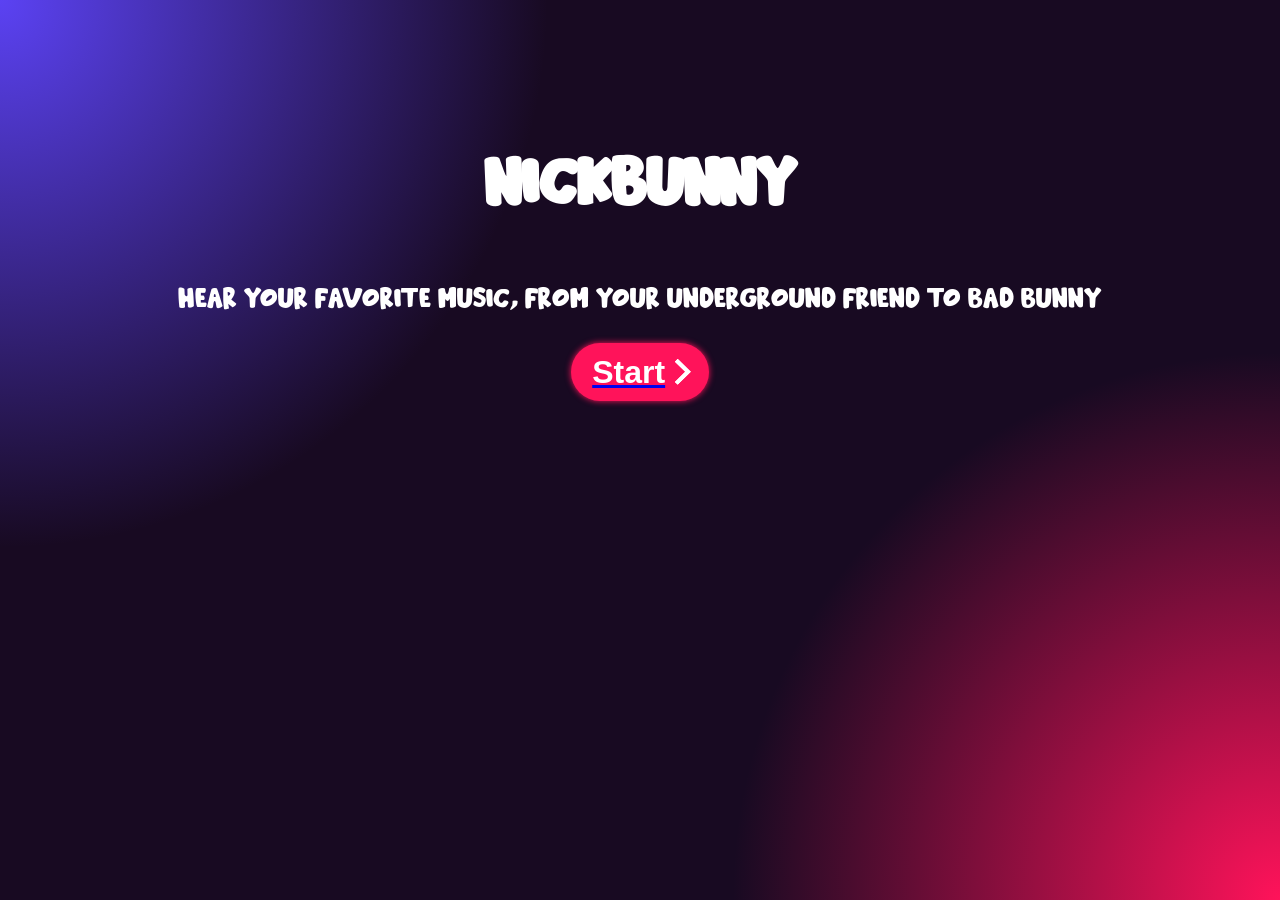
==== index.html @ d9bc872d "First commit" ====
<!DOCTYPE html>
    <html lang="en">
    <head>
        <meta charset="UTF-8">
        <meta name="viewport" content="width=device-width, initial-scale=1.0">
        <title>nickBunny</title>
        <link rel = "stylesheet" href = "style.css">
    </head>
    <body>

        <main id = "contaianer">
        <h1 id = "title" >helloWorld</h1>
        <h1 id = "title1">NickBunny</h1> 

        <p id = "descriptionPage">Hear your favorite music, from your underground friend to Bad Bunny</p>
        <div id = "container2">
        <a href = "home.html">
        <button id="login">
        <span>Start</span>

        <svg xmlns="http://www.w3.org/2000/svg" viewBox="0 0 66 43">
        <polygon
        points="39.58,4.46 44.11,0 66,21.5 44.11,43 39.58,38.54 56.94,21.5"
        ></polygon>

        <polygon
         points="19.79,4.46 24.32,0 46.21,21.5 24.32,43 19.79,38.54 37.15,21.5"
        ></polygon>

        <polygon
          points="0,4.46 4.53,0 26.42,21.5 4.53,43 0,38.54 17.36,21.5"
        ></polygon>
        </svg>
        </button>
        </a>

        
        </div>

        </main>
        

 
        <script src = "script.js"></script>
    </body>
    </html>
---- style.css ----
@font-face {
  font-family: "beachday";
  src: url("beachday.ttf") format("truetype");
}

html,
body {
  margin: 0;
  width: 100%;
  min-height: 100%;
}

body {
  min-height: 100vh;

  background:
    radial-gradient(circle at top left, #5b42f3, transparent 35%),
    radial-gradient(circle at bottom right, #ff135a, transparent 35%),
    #180a22;

  background-attachment: fixed;
  background-repeat: no-repeat;
  background-size: cover;

  font-family: "beachday";
}


#title {
    visibility: hidden;
    margin: 0 auto;
}

#title1 {
    text-align: center;
    font-size: 70px;
    margin-top: 100px;
    color: white;

}

#descriptionPage {
    text-align:center;
    margin-top: 60px;
    font-size: 30px;
    color: white;
}

#container2 {
    display:flex;
    gap: 40px;
    justify-content: center;


}


#login {
  --main-size: 2em;
  --color-text: #ffffff;
  --color-background: #ff135a;
  --color-background-hover: #ff1472;
  --color-outline: #ff145a40;
  --color-shadow: #00000040;

  cursor: pointer;
  display: flex;
  justify-content: center;
  align-items: center;

  text-decoration: none;
  border: none;

  border-radius: calc(var(--main-size) * 100);

  padding: 0.33em 0 0.33em 0.66em;

  font-family: "Poppins", sans-serif;
  font-weight: 600;
  font-size: var(--main-size);

  color: var(--color-text);
  background: var(--color-background);

  box-shadow: 0 0 0.2em 0 var(--color-background);

  transition: 1s;
}

#login:active {
  transform: scale(0.95);
}

#login:hover {
  outline: 0.1em solid transparent;
  outline-offset: 0.2em;

  box-shadow: 0 0 1em 0 var(--color-background);

  animation:
    ripple 1s linear infinite,
    colorize 1s infinite;

  transition: 0.5s;
}

#login span {
  margin-right: 0.3em;
  transition: 0.5s;
}

#login:hover span {
  text-shadow: 5px 5px 5px var(--color-shadow);
}

#login:active span {
  text-shadow: none;
}

#login svg {
  height: 0.8em;
  fill: var(--color-text);

  margin-right: -0.16em;

  position: relative;

  transition: 0.5s;
}

#login:hover svg {
  margin-right: 0.66em;

  filter: drop-shadow(
    5px 5px 2.5px var(--color-shadow)
  );

  transition: 0.5s;
}

#login:active svg {
  filter: none;
}

#login svg polygon:nth-child(1) {
  transition: 0.4s;
  transform: translateX(-60%);
}

#login svg polygon:nth-child(2) {
  transition: 0.5s;
  transform: translateX(-30%);
}

#login:hover svg polygon:nth-child(1) {
  transform: translateX(0%);
  animation: opacity 1s infinite 0.6s;
}

#login:hover svg polygon:nth-child(2) {
  transform: translateX(0%);
  animation: opacity 1s infinite 0.4s;
}

#login:hover svg polygon:nth-child(3) {
  animation: opacity 1s infinite 0.2s;
}

@keyframes opacity {
  0% {
    opacity: 1;
  }

  50% {
    opacity: 0;
  }

  100% {
    opacity: 1;
  }
}

@keyframes colorize {
  0% {
    background: var(--color-background);
  }

  50% {
    background: var(--color-background-hover);
  }

  100% {
    background: var(--color-background);
  }
}

@keyframes ripple {
  0% {
    outline: 0em solid transparent;
    outline-offset: -0.1em;
  }

  50% {
    outline: 0.2em solid var(--color-outline);
    outline-offset: 0.2em;
  }

  100% {
    outline: 0.4em solid transparent;
    outline-offset: 0.4em;
  }
}
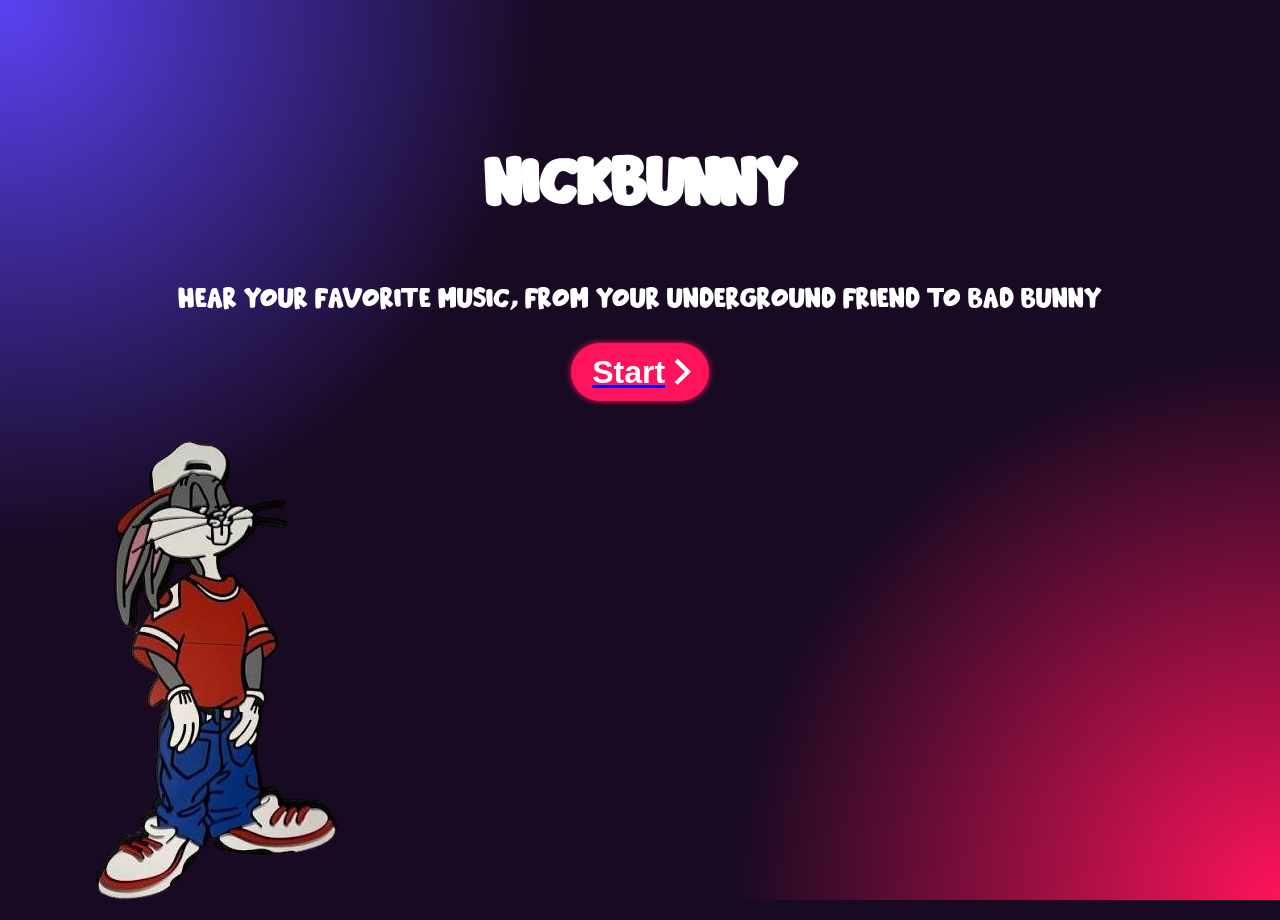
==== commit 47aa240b: "Final version V1" ====
--- a/index.html
+++ b/index.html
@@ -5,6 +5,7 @@
         <meta name="viewport" content="width=device-width, initial-scale=1.0">
         <title>nickBunny</title>
         <link rel = "stylesheet" href = "style.css">
+        <link rel = "icon" type = "image/x-icon" href = "faviconic.png">
     </head>
     <body>
 
@@ -36,6 +37,10 @@
 
         
         </div>
+        <div id = imagesContainer>
+        <img id = "headphones" src = "headphone.png">
+        <img id = "rabbit" src = "rabbit.png">
+        
 
         </main>
         
--- a/style.css
+++ b/style.css
@@ -209,4 +209,8 @@
     outline: 0.4em solid transparent;
     outline-offset: 0.4em;
   }
-}+}
+
+#headphones {
+  visibility: hidden
+}
